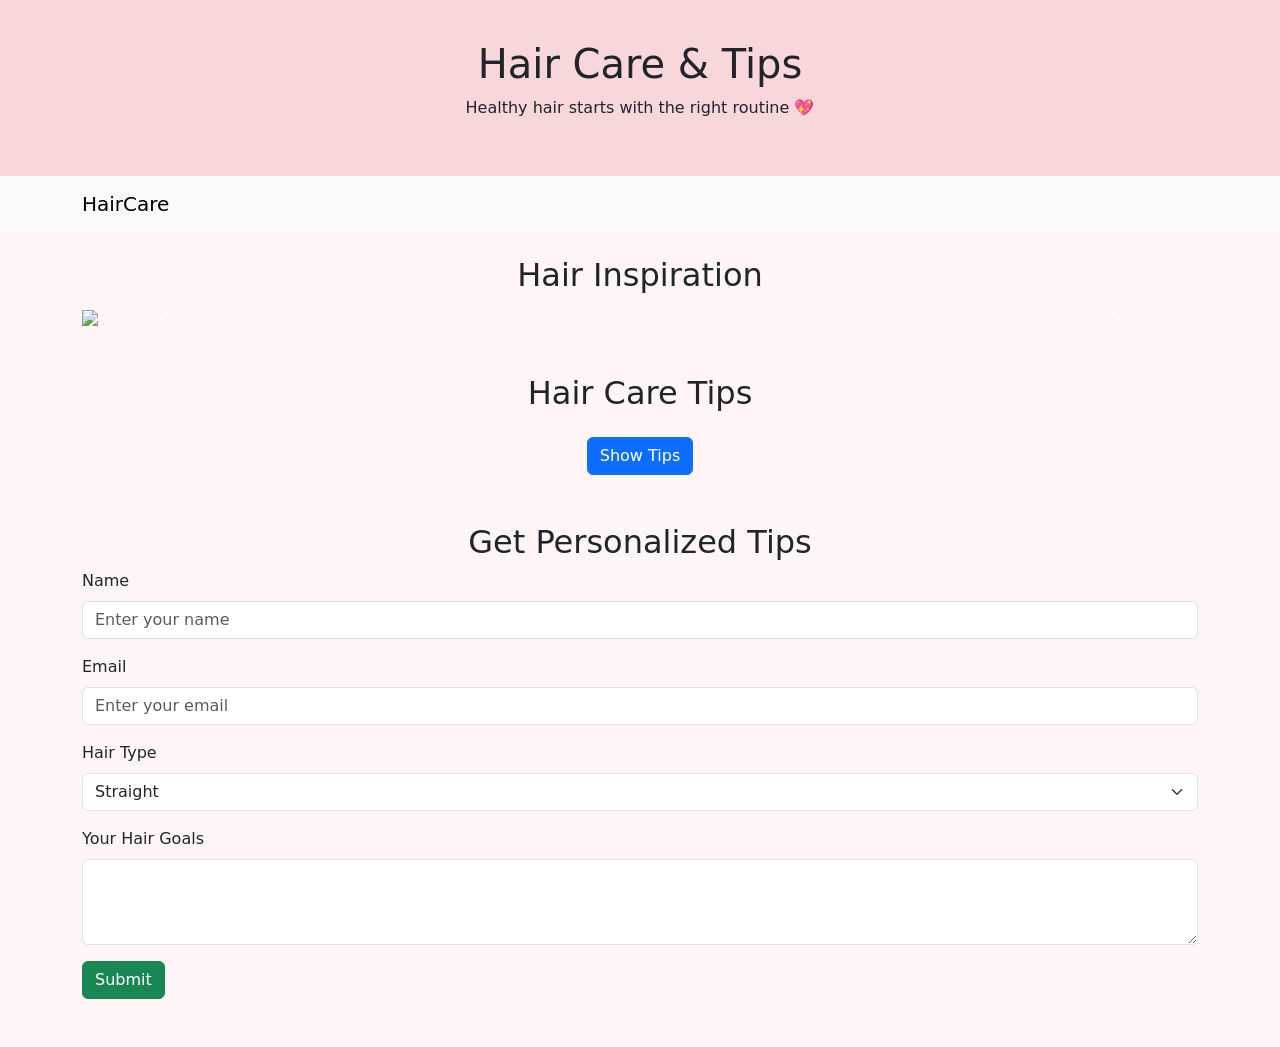
==== bootstrap.html @ 03d86879 "Create bootstrap.html" ====
<!DOCTYPE html>
<html lang="en">
<head>
  <meta charset="UTF-8">
  <meta name="viewport" content="width=device-width, initial-scale=1.0">
  <title>Hair Care Tips</title>

  <!-- Bootstrap CSS -->
  <link href="https://cdn.jsdelivr.net/npm/bootstrap@5.3.3/dist/css/bootstrap.min.css" rel="stylesheet">

  <style>
    body {
      background-color: #fff5f7;
    }
    .hero {
      background-color: #f8d7da;
      padding: 40px;
      text-align: center;
    }
  </style>
</head>

<body>

<!-- HEADER -->
<div class="hero">
  <h1>Hair Care & Tips</h1>
  <p>Healthy hair starts with the right routine 💖</p>
</div>

<!-- NAVBAR -->
<nav class="navbar navbar-expand-lg navbar-light bg-light">
  <div class="container">
    <a class="navbar-brand" href="#">HairCare</a>
  </div>
</nav>

<!-- ===================== -->
<!-- INTERACTION 1: CAROUSEL -->
<!-- ===================== -->
<div class="container mt-4">
  <h2 class="text-center mb-3">Hair Inspiration</h2>

  <div id="hairCarousel" class="carousel slide" data-bs-ride="carousel">
    <div class="carousel-inner">

      <div class="carousel-item active">
        <img src="https://via.placeholder.com/800x400?text=Healthy+Hair" class="d-block w-100">
      </div>

      <div class="carousel-item">
        <img src="https://via.placeholder.com/800x400?text=Curly+Hair+Care" class="d-block w-100">
      </div>

      <div class="carousel-item">
        <img src="https://via.placeholder.com/800x400?text=Hair+Routine" class="d-block w-100">
      </div>

    </div>

    <!-- Controls -->
    <button class="carousel-control-prev" type="button" data-bs-target="#hairCarousel" data-bs-slide="prev">
      <span class="carousel-control-prev-icon"></span>
    </button>

    <button class="carousel-control-next" type="button" data-bs-target="#hairCarousel" data-bs-slide="next">
      <span class="carousel-control-next-icon"></span>
    </button>
  </div>
</div>

<!-- ===================== -->
<!-- INTERACTION 2: COLLAPSE -->
<!-- ===================== -->
<div class="container mt-5 text-center">
  <h2>Hair Care Tips</h2>

  <button class="btn btn-primary mt-3" data-bs-toggle="collapse" data-bs-target="#tips">
    Show Tips
  </button>

  <div id="tips" class="collapse mt-3">
    <div class="card card-body">
      • Avoid excessive heat styling <br>
      • Use sulfate-free shampoo <br>
      • Deep condition weekly <br>
      • Trim split ends regularly
    </div>
  </div>
</div>

<!-- ===================== -->
<!-- INTERACTION 3: FORM -->
<!-- ===================== -->
<div class="container mt-5 mb-5">
  <h2 class="text-center">Get Personalized Tips</h2>

  <form>
    <div class="mb-3">
      <label class="form-label">Name</label>
      <input type="text" class="form-control" placeholder="Enter your name" required>
    </div>

    <div class="mb-3">
      <label class="form-label">Email</label>
      <input type="email" class="form-control" placeholder="Enter your email" required>
    </div>

    <div class="mb-3">
      <label class="form-label">Hair Type</label>
      <select class="form-select">
        <option>Straight</option>
        <option>Wavy</option>
        <option>Curly</option>
        <option>Coily</option>
      </select>
    </div>

    <div class="mb-3">
      <label class="form-label">Your Hair Goals</label>
      <textarea class="form-control" rows="3"></textarea>
    </div>

    <button type="submit" class="btn btn-success">Submit</button>
  </form>
</div>

<!-- Bootstrap JS -->
<script src="https://cdn.jsdelivr.net/npm/bootstrap@5.3.3/dist/js/bootstrap.bundle.min.js"></script>

</body>
</html>
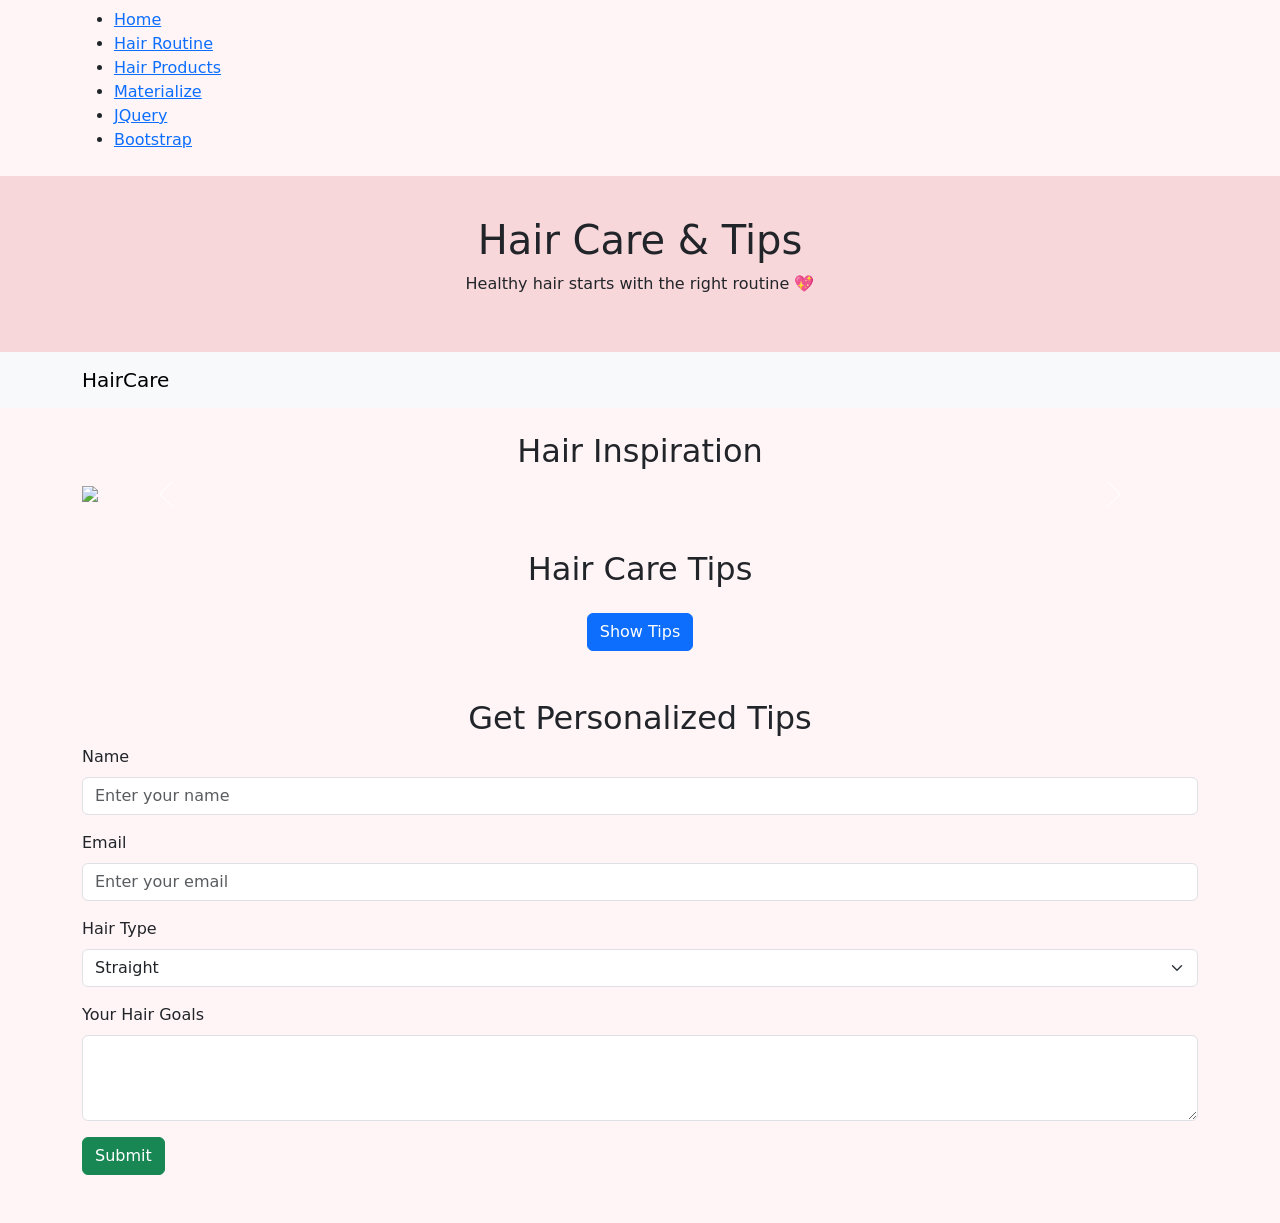
==== commit 18244a86: "Update bootstrap.html" ====
--- a/bootstrap.html
+++ b/bootstrap.html
@@ -4,6 +4,19 @@
   <meta charset="UTF-8">
   <meta name="viewport" content="width=device-width, initial-scale=1.0">
   <title>Hair Care Tips</title>
+  
+  <nav class="navbar">
+  <div class="container">
+    <ul class="nav-links">
+      <li><a href="index.html">Home</a></li>
+      <li><a href="hairroutine.html">Hair Routine</a></li>
+      <li><a href="hairproducts.html">Hair Products</a></li>
+      <li><a href="materialize.html">Materialize</a></li>
+      <li><a href="jquery.html">JQuery</a></li>
+      <li><a href="bootstrap.html">Bootstrap</a></li>
+    </ul>
+  </div>
+</nav> 
 
   <!-- Bootstrap CSS -->
   <link href="https://cdn.jsdelivr.net/npm/bootstrap@5.3.3/dist/css/bootstrap.min.css" rel="stylesheet">
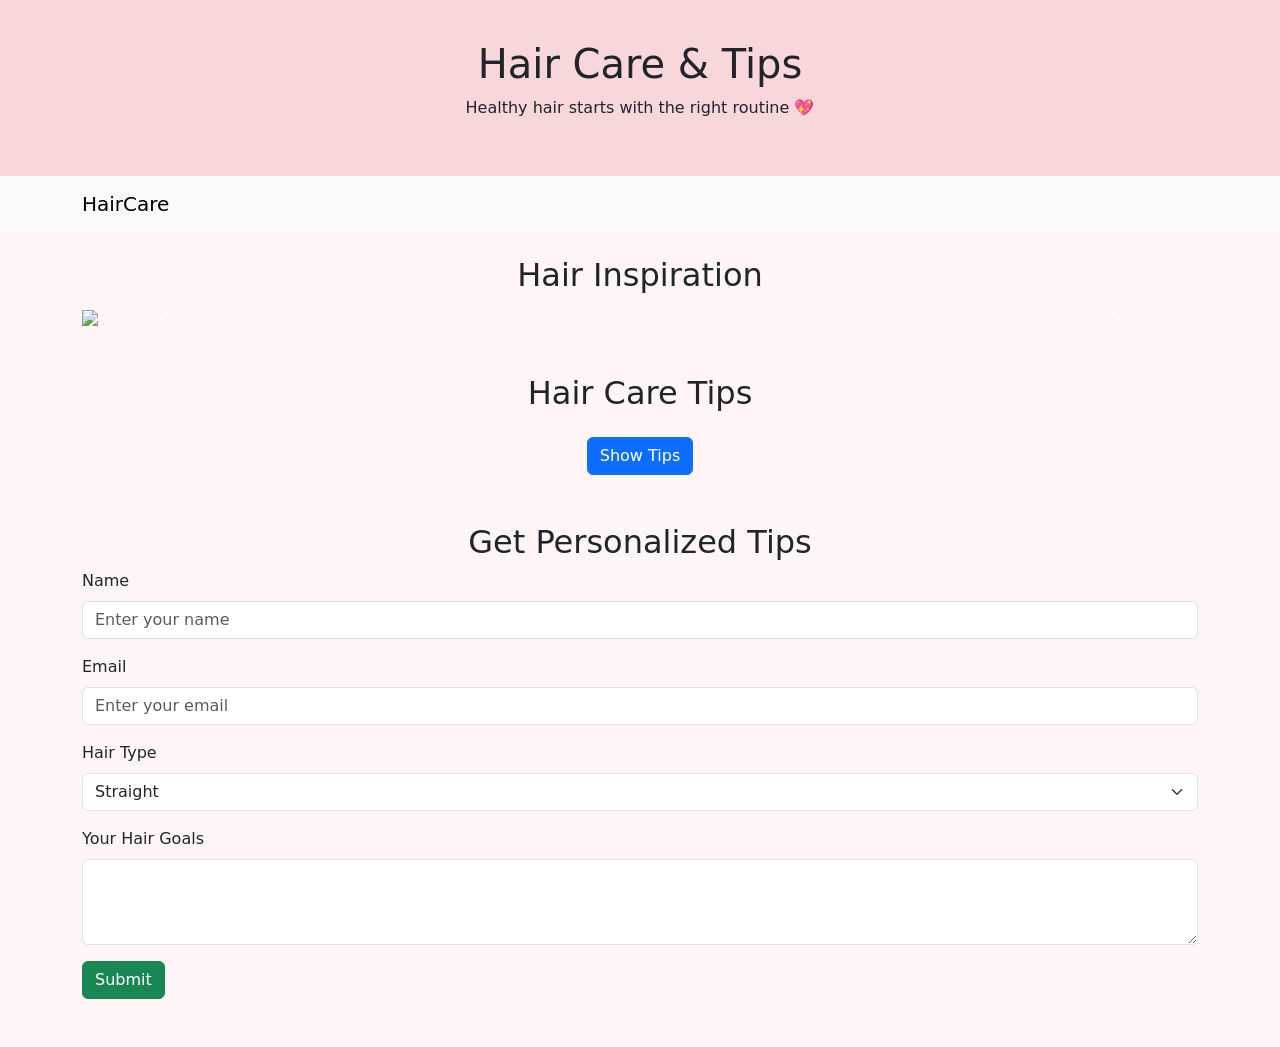
==== commit 1d05511c: "Update bootstrap.html" ====
--- a/bootstrap.html
+++ b/bootstrap.html
@@ -4,19 +4,7 @@
   <meta charset="UTF-8">
   <meta name="viewport" content="width=device-width, initial-scale=1.0">
   <title>Hair Care Tips</title>
-  
-  <nav class="navbar">
-  <div class="container">
-    <ul class="nav-links">
-      <li><a href="index.html">Home</a></li>
-      <li><a href="hairroutine.html">Hair Routine</a></li>
-      <li><a href="hairproducts.html">Hair Products</a></li>
-      <li><a href="materialize.html">Materialize</a></li>
-      <li><a href="jquery.html">JQuery</a></li>
-      <li><a href="bootstrap.html">Bootstrap</a></li>
-    </ul>
-  </div>
-</nav> 
+
 
   <!-- Bootstrap CSS -->
   <link href="https://cdn.jsdelivr.net/npm/bootstrap@5.3.3/dist/css/bootstrap.min.css" rel="stylesheet">
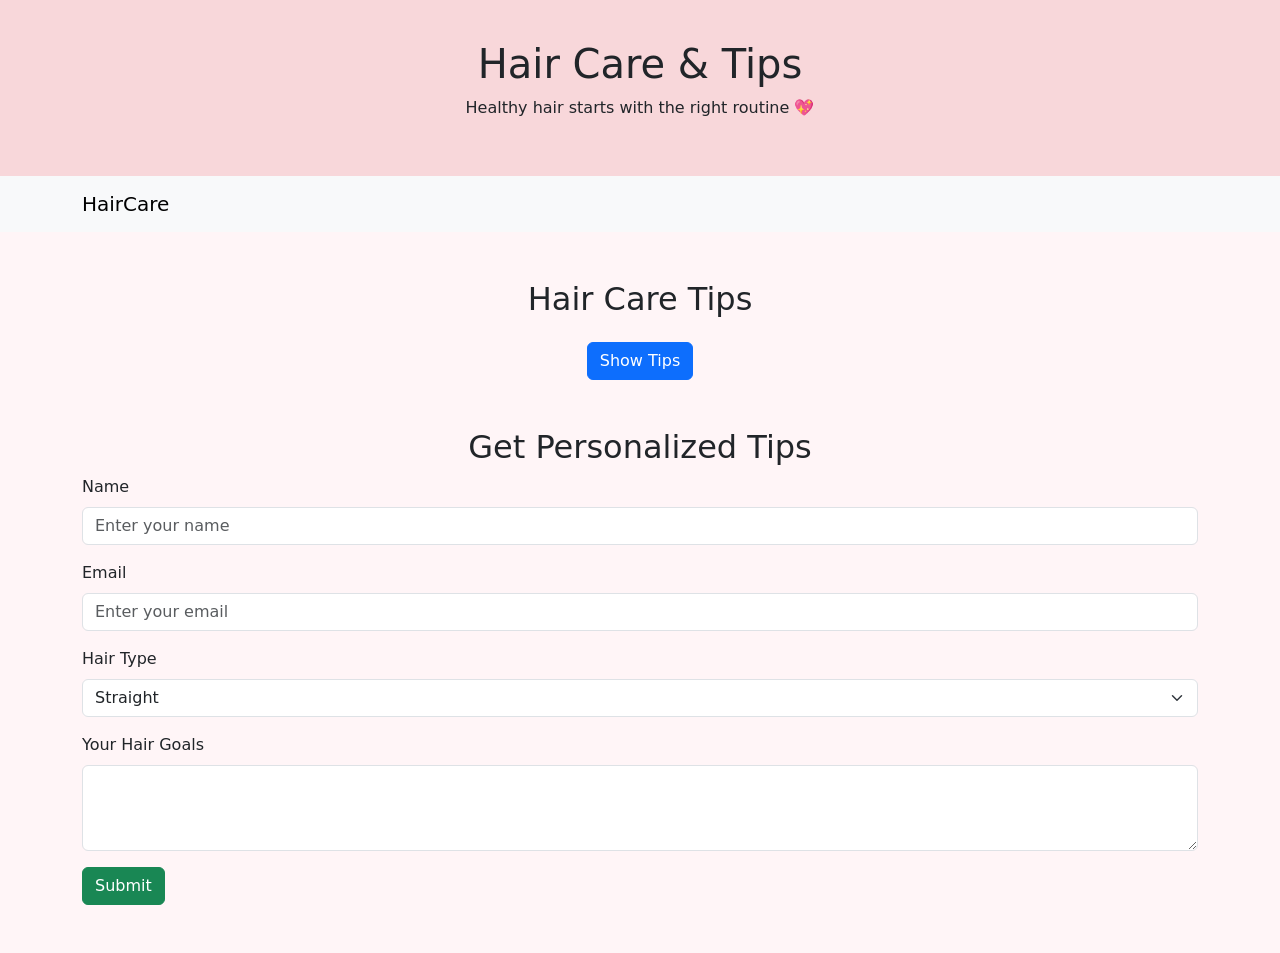
==== commit e002524f: "Update bootstrap.html" ====
--- a/bootstrap.html
+++ b/bootstrap.html
@@ -35,40 +35,6 @@
     <a class="navbar-brand" href="#">HairCare</a>
   </div>
 </nav>
-
-<!-- ===================== -->
-<!-- INTERACTION 1: CAROUSEL -->
-<!-- ===================== -->
-<div class="container mt-4">
-  <h2 class="text-center mb-3">Hair Inspiration</h2>
-
-  <div id="hairCarousel" class="carousel slide" data-bs-ride="carousel">
-    <div class="carousel-inner">
-
-      <div class="carousel-item active">
-        <img src="https://via.placeholder.com/800x400?text=Healthy+Hair" class="d-block w-100">
-      </div>
-
-      <div class="carousel-item">
-        <img src="https://via.placeholder.com/800x400?text=Curly+Hair+Care" class="d-block w-100">
-      </div>
-
-      <div class="carousel-item">
-        <img src="https://via.placeholder.com/800x400?text=Hair+Routine" class="d-block w-100">
-      </div>
-
-    </div>
-
-    <!-- Controls -->
-    <button class="carousel-control-prev" type="button" data-bs-target="#hairCarousel" data-bs-slide="prev">
-      <span class="carousel-control-prev-icon"></span>
-    </button>
-
-    <button class="carousel-control-next" type="button" data-bs-target="#hairCarousel" data-bs-slide="next">
-      <span class="carousel-control-next-icon"></span>
-    </button>
-  </div>
-</div>
 
 <!-- ===================== -->
 <!-- INTERACTION 2: COLLAPSE -->
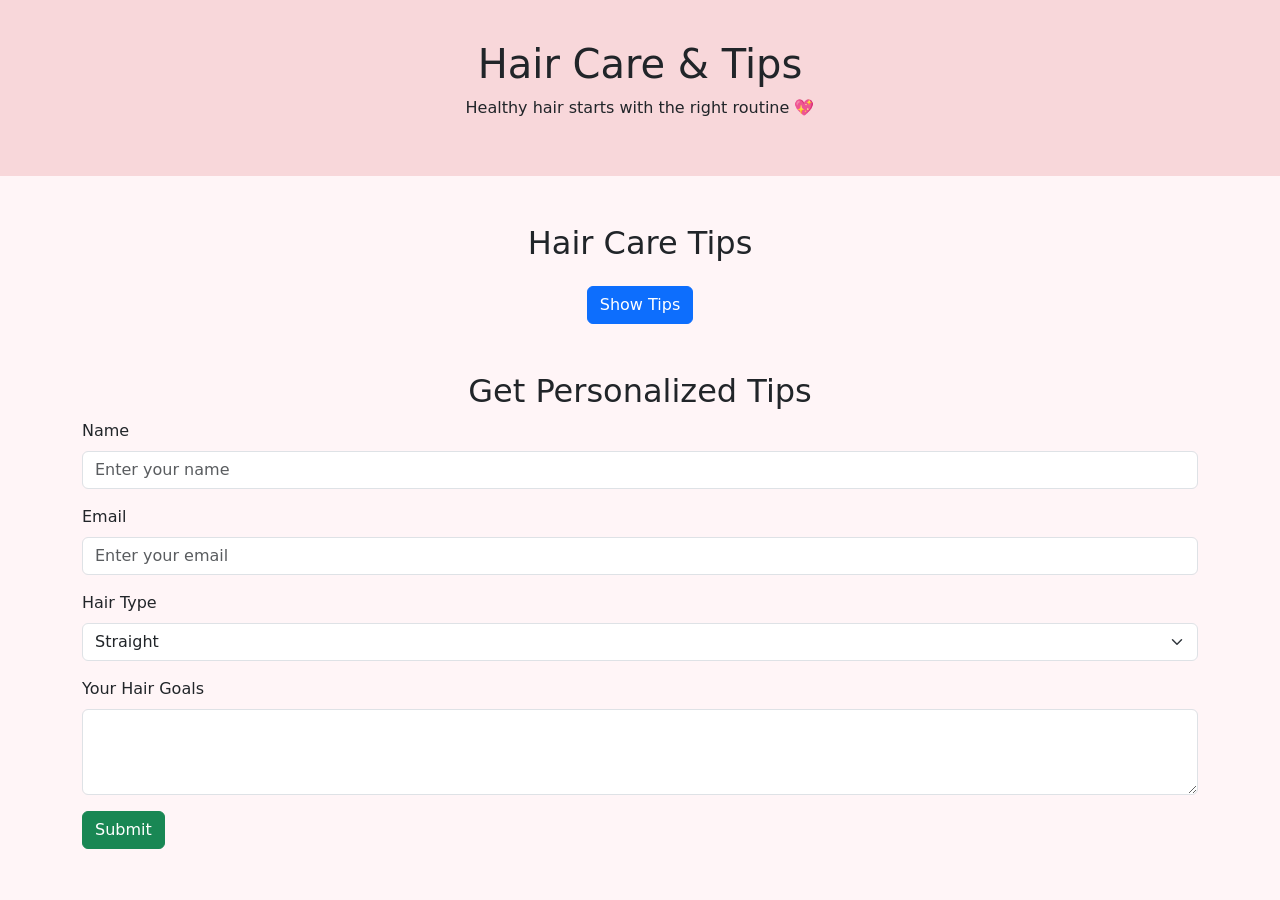
==== commit f7dfe07d: "Update bootstrap.html" ====
--- a/bootstrap.html
+++ b/bootstrap.html
@@ -28,13 +28,6 @@
   <h1>Hair Care & Tips</h1>
   <p>Healthy hair starts with the right routine 💖</p>
 </div>
-
-<!-- NAVBAR -->
-<nav class="navbar navbar-expand-lg navbar-light bg-light">
-  <div class="container">
-    <a class="navbar-brand" href="#">HairCare</a>
-  </div>
-</nav>
 
 <!-- ===================== -->
 <!-- INTERACTION 2: COLLAPSE -->
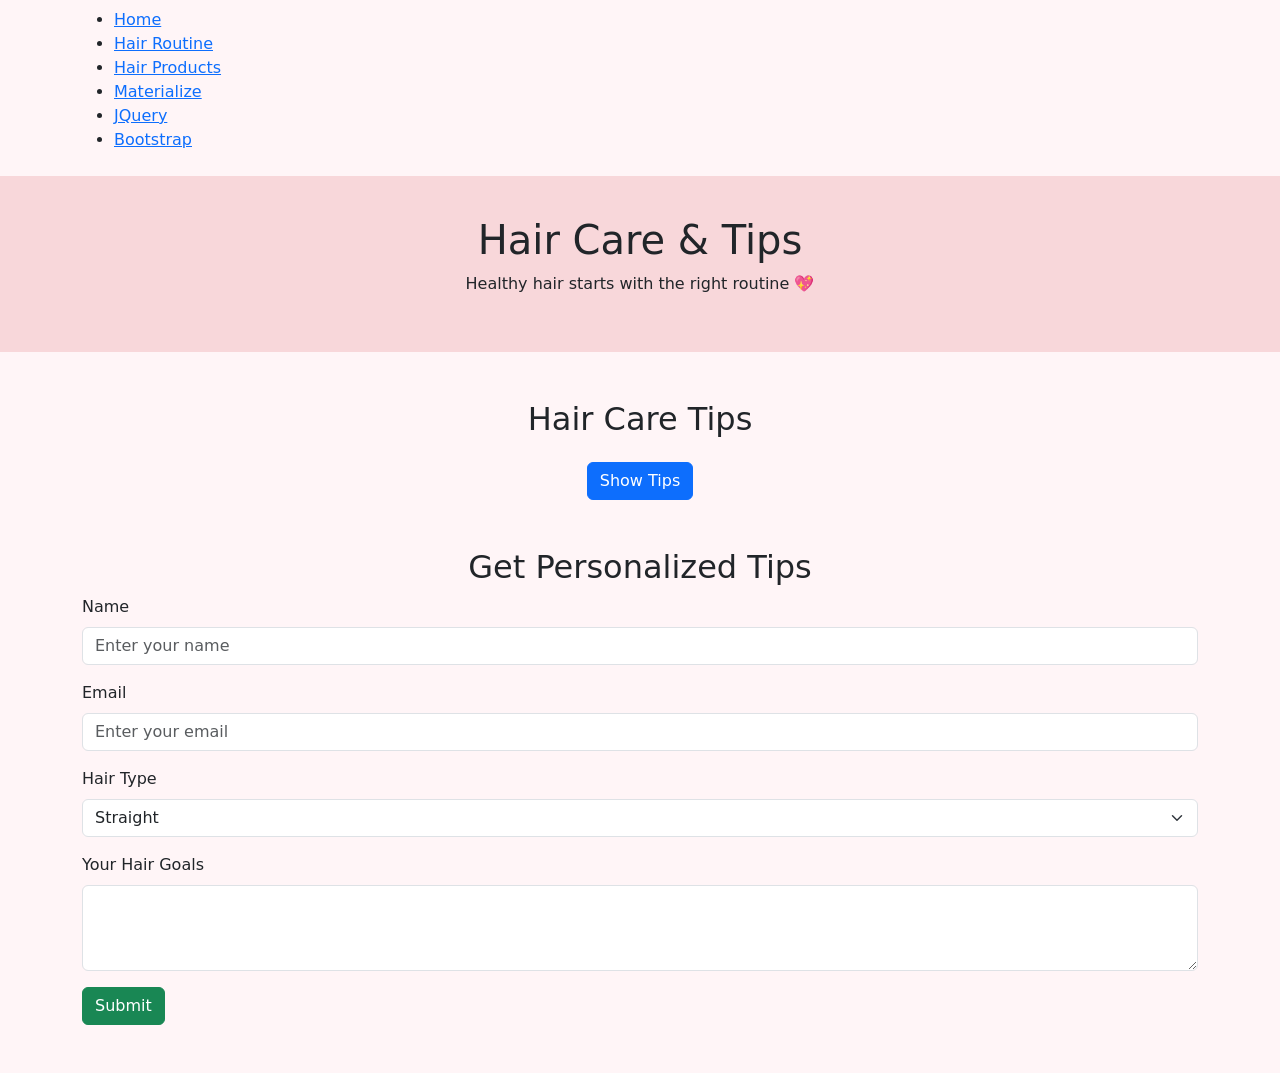
==== commit c1e61750: "Update bootstrap.html" ====
--- a/bootstrap.html
+++ b/bootstrap.html
@@ -4,6 +4,19 @@
   <meta charset="UTF-8">
   <meta name="viewport" content="width=device-width, initial-scale=1.0">
   <title>Hair Care Tips</title>
+
+  <nav class="navbar">
+  <div class="container">
+    <ul class="nav-links">
+      <li><a href="index.html">Home</a></li>
+      <li><a href="hairroutine.html">Hair Routine</a></li>
+      <li><a href="hairproducts.html">Hair Products</a></li>
+      <li><a href="materialize.html">Materialize</a></li>
+      <li><a href="jquery.html">JQuery</a></li>
+      <li><a href="bootstrap.html">Bootstrap</a></li>
+    </ul>
+  </div>
+</nav>
 
 
   <!-- Bootstrap CSS -->
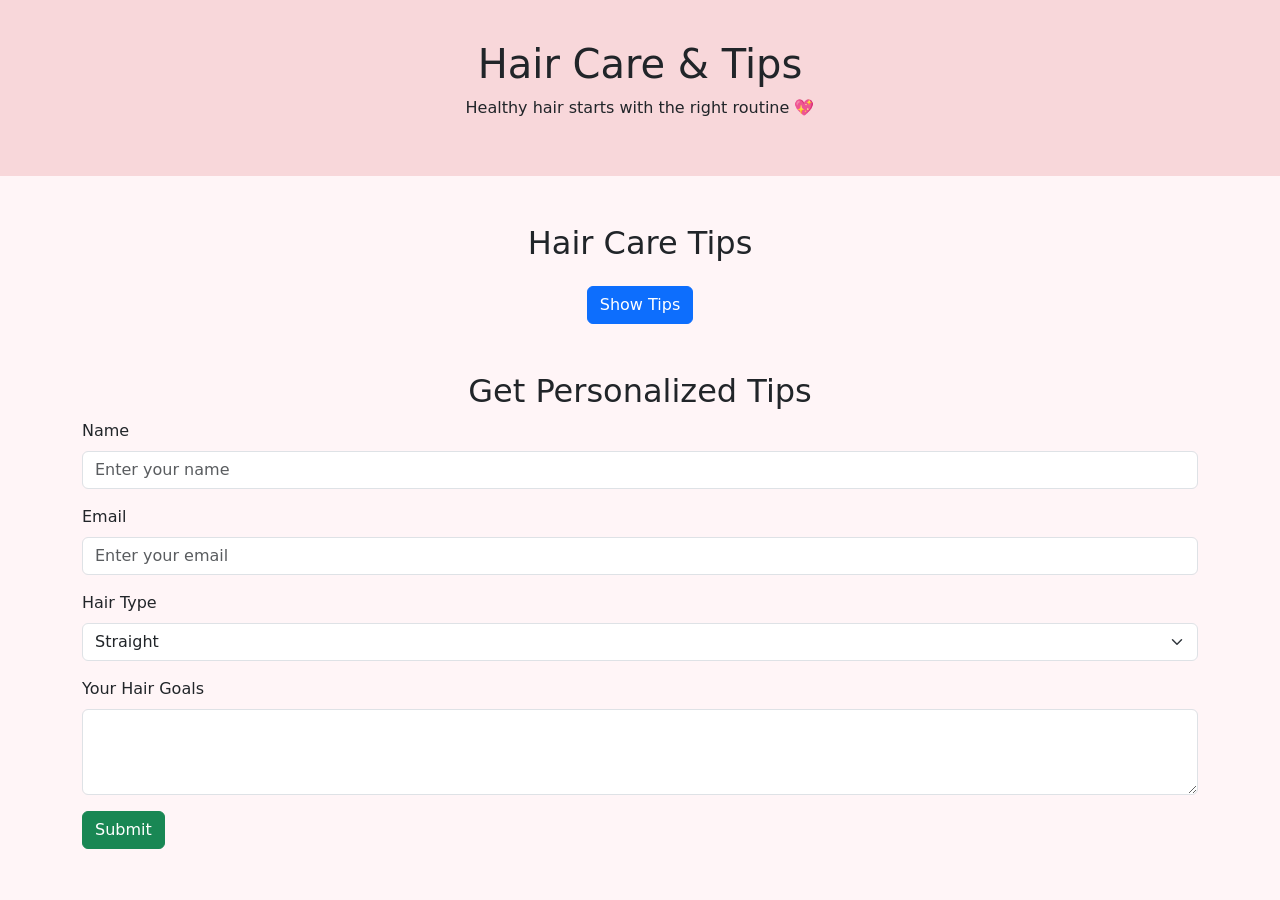
==== commit 9e7ad08c: "Update bootstrap.html" ====
--- a/bootstrap.html
+++ b/bootstrap.html
@@ -4,19 +4,6 @@
   <meta charset="UTF-8">
   <meta name="viewport" content="width=device-width, initial-scale=1.0">
   <title>Hair Care Tips</title>
-
-  <nav class="navbar">
-  <div class="container">
-    <ul class="nav-links">
-      <li><a href="index.html">Home</a></li>
-      <li><a href="hairroutine.html">Hair Routine</a></li>
-      <li><a href="hairproducts.html">Hair Products</a></li>
-      <li><a href="materialize.html">Materialize</a></li>
-      <li><a href="jquery.html">JQuery</a></li>
-      <li><a href="bootstrap.html">Bootstrap</a></li>
-    </ul>
-  </div>
-</nav>
 
 
   <!-- Bootstrap CSS -->
